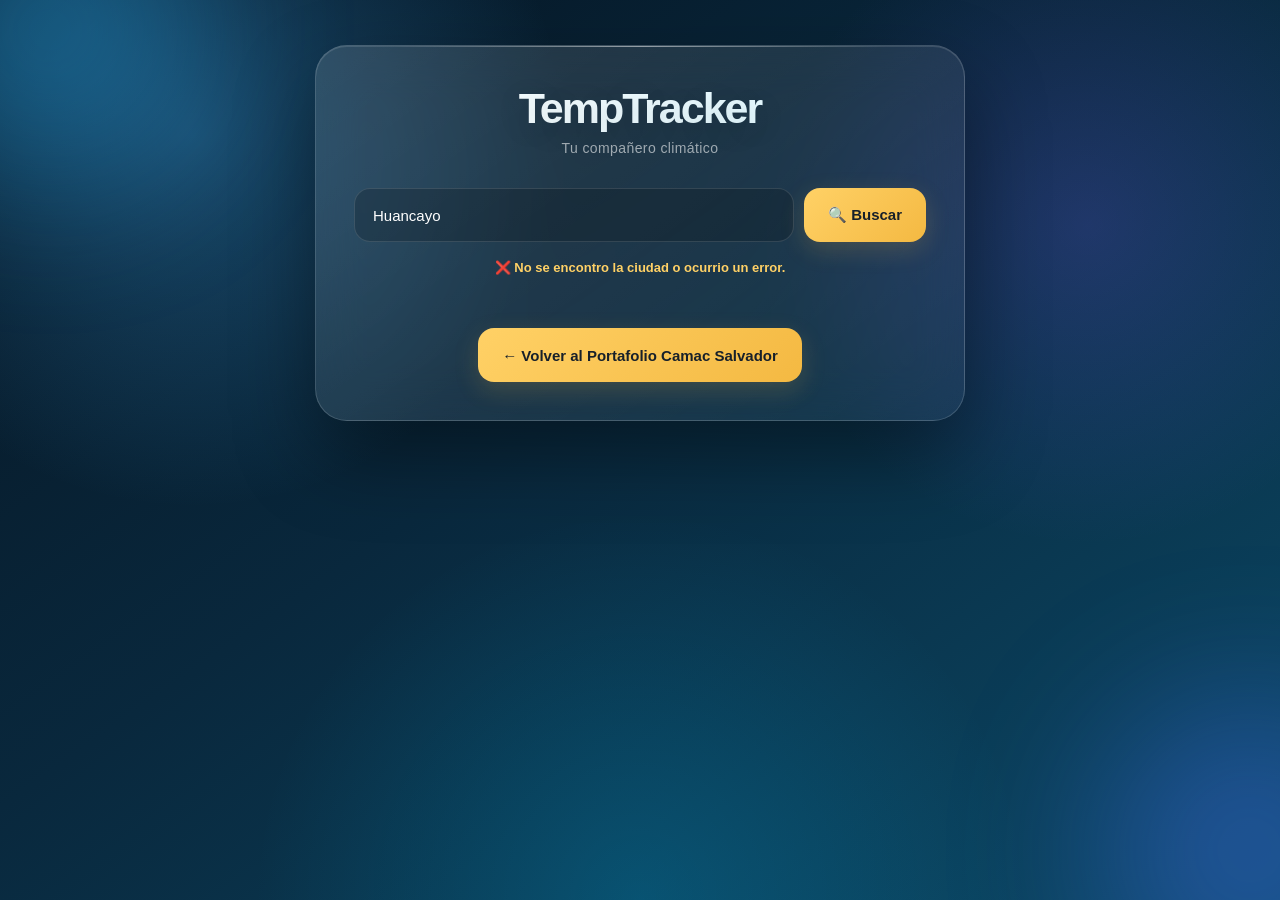
==== index.html @ 7fb2b17f "x" ====
<!DOCTYPE html>
<html lang="es">
<head>
    <meta charset="UTF-8">
    <meta name="viewport" content="width=device-width, initial-scale=1.0">
    <title>TempTracker - Clima</title>
    <link rel="stylesheet" href="estilos.css">
</head>

<body>

    <div class="contenedor">

        <h1>TempTracker</h1>
        <p class="subtitulo">Tu compañero climático</p>

        <div class="buscador">
            <input
                type="text"
                id="input-ciudad"
                placeholder="Escribe una ciudad..."
                autocomplete="off"
            >

            <button id="btn-buscar">
                🔍 Buscar
            </button>
        </div>

        <p id="mensaje" class="mensaje"></p>

        <div class="clima-info" id="clima-info">

            <div class="ubicacion">
                <h2 id="ciudad">Huancayo</h2>
                <p id="pais">Perú</p>
            </div>

            <div class="clima-principal">

                <img
                    id="icono-clima"
                    src=""
                    alt="Icono del clima"
                >

                <div>
                    <p id="temperatura" class="temperatura">--°C</p>
                    <p id="condicion" class="condicion">--</p>
                </div>

            </div>

            <div class="datos-clima">

                <div class="dato">
                    <!-- Corrección: Se quitó la / inicial -->
                    <img src="imagenes/humedad.png" alt="Humedad">
                    <div>
                        <span>Humedad</span>
                        <strong id="humedad">-- %</strong>
                    </div>
                </div>

                <div class="dato">
                    <!-- Corrección: Se quitó la / inicial -->
                    <img src="imagenes/viento.png" alt="Viento">
                    <div>
                        <span>Viento</span>
                        <strong id="viento">-- km/h</strong>
                    </div>
                </div>

                <div class="dato">
                    <!-- Corrección: Se quitó la / inicial -->
                    <span class="emoji-dato"><img src="imagenes/termometro.png" alt="termometro"></span>
                    <div>
                        <span>Sensación</span>
                        <strong id="sensacion">--°C</strong>
                    </div>
                </div>

            </div>

            <p class="actualizacion">
                Última actualización:
                <span id="hora">--</span>
            </p>

        </div>
        
        <br>
        <br>

        <!-- Corrección: Enlace directo a tu portafolio en GitHub Pages -->
        <button onclick="window.location.href='https://60398318-cmd.github.io/Mi_Portafolio.CamacSalvador/'">
            ← Volver al Portafolio Camac Salvador
        </button>

    </div>

    <!-- Corrección: Se agrega la etiqueta del script para activar la API -->
    <script src="codigo.js"></script>
</body>
</html>
---- estilos.css ----
* {
    margin: 0;
    padding: 0;
    box-sizing: border-box;
}

html {
    min-height: 100%;
}

body {
    min-height: 100vh;

    font-family: "Inter", Arial, sans-serif;

    display: flex;
    justify-content: center;
    align-items: flex-start;

    padding: 45px 20px;

    color: #ffffff;

    overflow-x: hidden;

    /* Cielo nocturno */
    background:
        radial-gradient(
            circle at 15% 15%,
            rgba(69, 180, 255, 0.30),
            transparent 28%
        ),
        radial-gradient(
            circle at 85% 25%,
            rgba(122, 92, 255, 0.20),
            transparent 25%
        ),
        radial-gradient(
            circle at 50% 100%,
            rgba(0, 196, 255, 0.18),
            transparent 35%
        ),
        linear-gradient(
            145deg,
            #061421 0%,
            #09283d 45%,
            #0b4966 100%
        );

    background-attachment: fixed;
}


/* =========================================================
   LUCES DECORATIVAS
========================================================= */

body::before,
body::after {
    content: "";

    position: fixed;

    width: 300px;
    height: 300px;

    border-radius: 50%;

    pointer-events: none;

    filter: blur(80px);

    opacity: 0.35;

    z-index: -1;
}

body::before {
    top: -120px;
    left: -100px;

    background: #27b8ff;
}

body::after {
    right: -120px;
    bottom: -100px;

    background: #4b70ff;
}


/* =========================================================
   CONTENEDOR
========================================================= */

.contenedor {
    position: relative;

    width: 100%;
    max-width: 650px;

    padding: 38px;

    background:
        linear-gradient(
            145deg,
            rgba(255, 255, 255, 0.13),
            rgba(255, 255, 255, 0.045)
        );

    border: 1px solid rgba(255, 255, 255, 0.16);

    border-radius: 32px;

    box-shadow:
        0 35px 80px rgba(0, 0, 0, 0.38),
        inset 0 1px 0 rgba(255, 255, 255, 0.12);

    backdrop-filter: blur(25px);
    -webkit-backdrop-filter: blur(25px);

    text-align: center;

    overflow: hidden;

    animation: aparecer 0.7s ease;
}


/* brillo superior */

.contenedor::before {
    content: "";

    position: absolute;

    top: 0;
    left: 12%;

    width: 76%;
    height: 1px;

    background: linear-gradient(
        90deg,
        transparent,
        rgba(255,255,255,0.45),
        transparent
    );
}


/* =========================================================
   TITULO
========================================================= */

h1 {
    position: relative;

    font-size: 43px;

    font-weight: 800;

    letter-spacing: -2px;

    margin-bottom: 7px;

    background: linear-gradient(
        120deg,
        #ffffff,
        #d9f6ff
    );

    -webkit-background-clip: text;
    background-clip: text;

    color: transparent;

    text-shadow:
        0 8px 30px rgba(0, 0, 0, 0.15);
}

.subtitulo {
    margin-bottom: 32px;

    font-size: 14px;

    font-weight: 400;

    letter-spacing: 0.4px;

    color: rgba(255,255,255,0.58);
}


/* =========================================================
   BUSCADOR
========================================================= */

.buscador {
    display: flex;

    width: 100%;

    gap: 10px;

    margin-bottom: 18px;
}

input {
    flex: 1;

    min-width: 0;

    height: 54px;

    padding: 0 18px;

    border: 1px solid rgba(255,255,255,0.12);

    outline: none;

    border-radius: 16px;

    background: rgba(0, 0, 0, 0.18);

    color: #ffffff;

    font-family: inherit;

    font-size: 15px;

    transition:
        0.25s ease;
}

input::placeholder {
    color: rgba(255,255,255,0.42);
}

input:focus {
    border-color: rgba(91, 207, 255, 0.7);

    background: rgba(0, 0, 0, 0.25);

    box-shadow:
        0 0 0 4px rgba(56,189,248,0.10),
        0 8px 25px rgba(0,0,0,0.12);
}


/* =========================================================
   BOTON
========================================================= */

button {
    height: 54px;

    padding: 0 24px;

    border: none;

    border-radius: 16px;

    background:
        linear-gradient(
            135deg,
            #ffd166,
            #f4b942
        );

    color: #17202a;

    font-family: inherit;

    font-size: 15px;

    font-weight: 700;

    cursor: pointer;

    box-shadow:
        0 8px 25px rgba(244,185,66,0.18);

    transition:
        transform 0.25s ease,
        box-shadow 0.25s ease,
        filter 0.25s ease;
}

button:hover {
    transform: translateY(-2px);

    filter: brightness(1.08);

    box-shadow:
        0 13px 30px rgba(244,185,66,0.28);
}

button:active {
    transform: scale(0.97);
}


/* =========================================================
   MENSAJE
========================================================= */

.mensaje {
    min-height: 22px;

    margin-bottom: 10px;

    font-size: 13px;

    font-weight: 600;

    color: #ffd166;
}


/* =========================================================
   TARJETA DEL CLIMA
========================================================= */

.clima-info {
    position: relative;

    margin-top: 12px;

    padding: 32px 25px 25px;

    background:
        linear-gradient(
            145deg,
            rgba(255,255,255,0.105),
            rgba(255,255,255,0.035)
        );

    border: 1px solid rgba(255,255,255,0.10);

    border-radius: 26px;

    box-shadow:
        inset 0 1px 0 rgba(255,255,255,0.07),
        0 15px 35px rgba(0,0,0,0.12);

    overflow: hidden;
}


/* iluminación de la tarjeta */

.clima-info::before {
    content: "";

    position: absolute;

    width: 170px;
    height: 170px;

    top: -90px;
    right: -60px;

    border-radius: 50%;

    background: rgba(255,255,255,0.08);

    filter: blur(20px);

    pointer-events: none;
}


/* =========================================================
   UBICACION
========================================================= */

.ubicacion {
    position: relative;
}

.ubicacion h2 {
    font-size: 30px;

    font-weight: 700;

    letter-spacing: -0.8px;

    margin-bottom: 7px;
}

.ubicacion p {
    font-size: 13px;

    color: rgba(255,255,255,0.52);

    letter-spacing: 0.3px;
}


/* =========================================================
   CLIMA PRINCIPAL
========================================================= */

.clima-principal {
    display: flex;

    justify-content: center;

    align-items: center;

    gap: 25px;

    margin: 30px 0;
}

#icono-clima {
    width: 125px;
    height: 125px;

    object-fit: contain;

    filter:
        drop-shadow(
            0 12px 18px rgba(0,0,0,0.30)
        );

    animation:
        flotando 4s ease-in-out infinite;
}

.temperatura {
    font-size: 66px;

    font-weight: 800;

    line-height: 0.95;

    letter-spacing: -4px;

    color: #ffffff;
}

.condicion {
    margin-top: 11px;

    font-size: 17px;

    font-weight: 500;

    text-transform: capitalize;

    color: rgba(255,255,255,0.70);
}


/* =========================================================
   DATOS DEL CLIMA
========================================================= */

.datos-clima {
    display: grid;

    grid-template-columns:
        repeat(3, 1fr);

    gap: 12px;

    margin-top: 28px;
}

.dato {
    position: relative;

    min-height: 125px;

    padding: 17px 10px;

    display: flex;

    flex-direction: column;

    justify-content: center;

    align-items: center;

    gap: 8px;

    background:
        rgba(255,255,255,0.055);

    border:
        1px solid rgba(255,255,255,0.075);

    border-radius: 19px;

    overflow: hidden;

    transition:
        transform 0.25s ease,
        background 0.25s ease,
        border-color 0.25s ease;
}

.dato::before {
    content: "";

    position: absolute;

    top: 0;
    left: 20%;

    width: 60%;
    height: 1px;

    background:
        linear-gradient(
            90deg,
            transparent,
            rgba(255,255,255,0.18),
            transparent
        );
}

.dato:hover {
    transform: translateY(-4px);

    background:
        rgba(255,255,255,0.085);

    border-color:
        rgba(255,255,255,0.14);
}

.dato img {
    width: 38px;
    height: 38px;

    object-fit: contain;

    opacity: 0.92;
}

.emoji-dato {
    font-size: 30px;

    line-height: 1;
}

.dato span {
    display: block;

    font-size: 11px;

    font-weight: 500;

    letter-spacing: 0.3px;

    color: rgba(255,255,255,0.46);
}

.dato strong {
    display: block;

    margin-top: 2px;

    font-size: 16px;

    font-weight: 600;

    color: #ffffff;
}


/* =========================================================
   ACTUALIZACION
========================================================= */

.actualizacion {
    margin-top: 24px;

    font-size: 11px;

    color: rgba(255,255,255,0.35);

    letter-spacing: 0.2px;
}


/* =========================================================
   ANIMACIONES
========================================================= */

@keyframes aparecer {

    from {
        opacity: 0;

        transform:
            translateY(25px)
            scale(0.97);
    }

    to {
        opacity: 1;

        transform:
            translateY(0)
            scale(1);
    }
}

@keyframes flotando {

    0%,
    100% {
        transform: translateY(0);
    }

    50% {
        transform: translateY(-6px);
    }
}


/* =========================================================
   TABLET
========================================================= */

@media (max-width: 700px) {

    body {
        padding: 25px 15px;
    }

    .contenedor {
        padding: 32px 22px;
    }

    h1 {
        font-size: 37px;
    }
}


/* =========================================================
   CELULAR
========================================================= */

@media (max-width: 600px) {

    body {
        padding: 10px;
    }

    .contenedor {
        width: 100%;

        margin: 10px 0;

        padding: 27px 15px;

        border-radius: 25px;
    }

    h1 {
        font-size: 31px;

        letter-spacing: -1.3px;
    }

    .subtitulo {
        font-size: 13px;

        margin-bottom: 25px;
    }

    .buscador {
        flex-direction: column;

        gap: 9px;
    }

    input,
    button {
        width: 100%;
    }

    .clima-info {
        padding: 27px 13px 18px;

        border-radius: 22px;
    }

    .ubicacion h2 {
        font-size: 26px;
    }

    .clima-principal {
        flex-direction: column;

        gap: 10px;

        margin: 27px 0;
    }

    #icono-clima {
        width: 105px;
        height: 105px;
    }

    .temperatura {
        font-size: 54px;

        letter-spacing: -3px;
    }

    .condicion {
        font-size: 16px;
    }

    .datos-clima {
        grid-template-columns: 1fr;

        gap: 9px;
    }

    .dato {
        min-height: 78px;

        flex-direction: row;

        justify-content: flex-start;

        padding: 12px 18px;

        text-align: left;
    }

    .dato strong {
        margin-left: auto;
    }
}


/* =========================================================
   CELULAR PEQUENO
========================================================= */

@media (max-width: 380px) {

    .contenedor {
        padding: 23px 12px;
    }

    h1 {
        font-size: 28px;
    }

    .temperatura {
        font-size: 48px;
    }

    .clima-info {
        padding-left: 10px;
        padding-right: 10px;
    }
}


/* =========================================================
   REDUCIR ANIMACIONES SI EL USUARIO LO PREFIERE
========================================================= */

@media (prefers-reduced-motion: reduce) {

    *,
    *::before,
    *::after {
        animation: none !important;

        transition: none !important;
    }
}
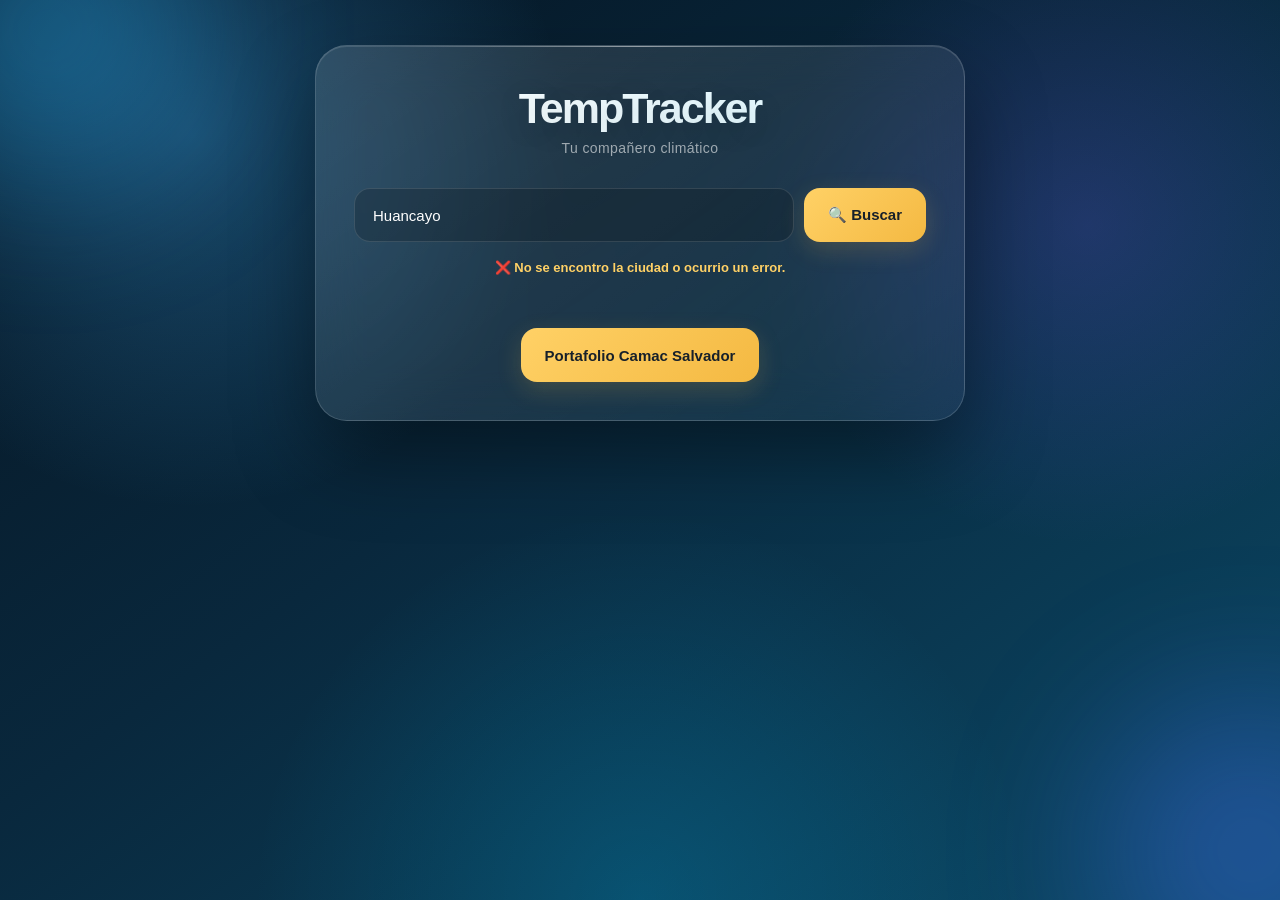
==== commit c2c3cd1b: "Update index.html" ====
--- a/index.html
+++ b/index.html
@@ -94,7 +94,7 @@
 
         <!-- Corrección: Enlace directo a tu portafolio en GitHub Pages -->
         <button onclick="window.location.href='https://60398318-cmd.github.io/Mi_Portafolio.CamacSalvador/'">
-            ← Volver al Portafolio Camac Salvador
+                   Portafolio Camac Salvador
         </button>
 
     </div>
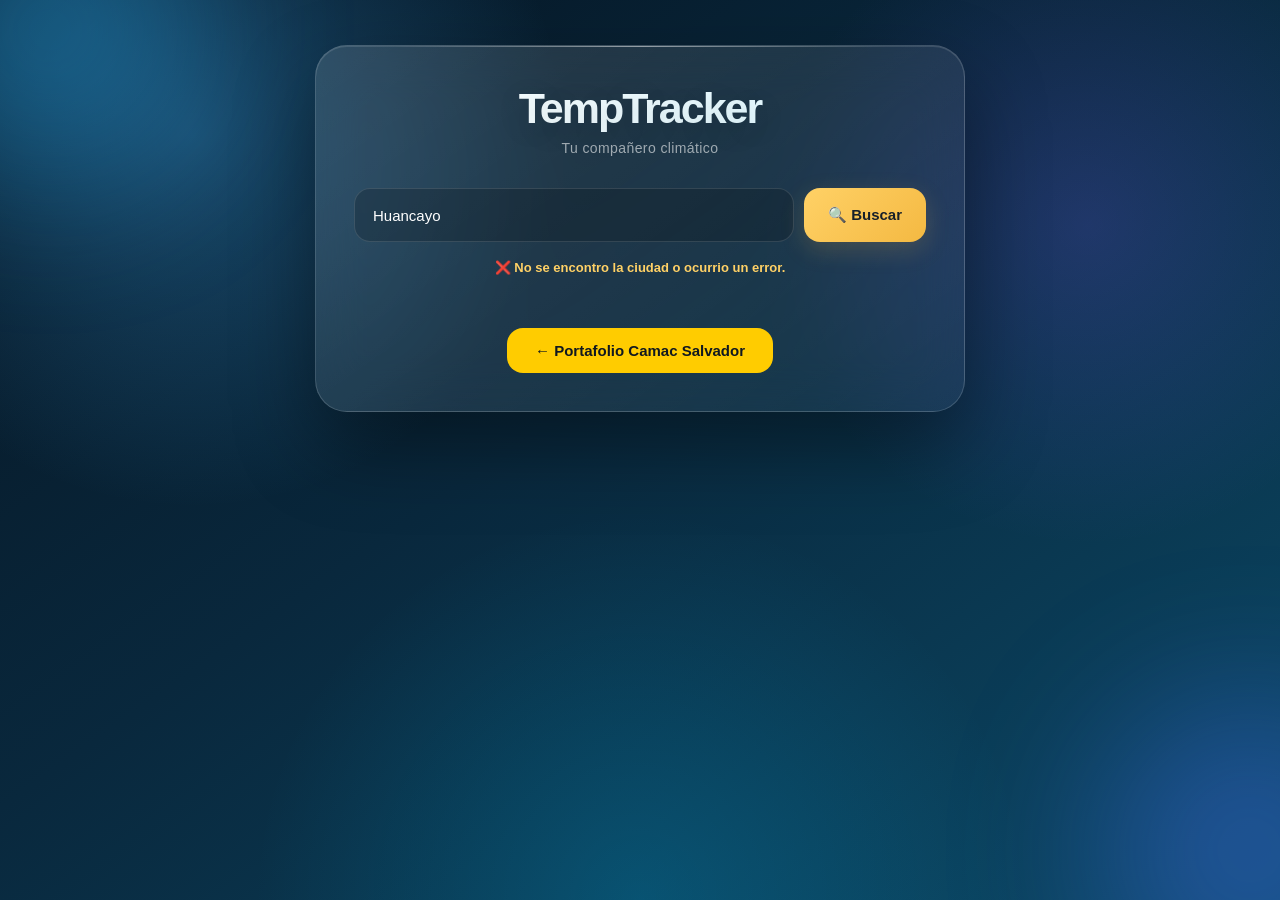
==== commit 9d4c23cd: "f" ====
--- a/index.html
+++ b/index.html
@@ -93,9 +93,9 @@
         <br>
 
         <!-- Corrección: Enlace directo a tu portafolio en GitHub Pages -->
-        <button onclick="window.location.href='https://60398318-cmd.github.io/Mi_Portafolio.CamacSalvador/'">
-                   Portafolio Camac Salvador
-        </button>
+        <a href="https://60398318-cmd.github.io/Mi_Portafolio.CamacSalvador/" class="btn-portafolio">
+    ← Portafolio Camac Salvador
+</a>
 
     </div>
 
--- a/estilos.css
+++ b/estilos.css
@@ -782,4 +782,24 @@
 
         transition: none !important;
     }
+}
+/* =========================================================
+   BOTON VOLVER AL PORTAFOLIO
+========================================================= */
+
+.btn-portafolio {
+    display: inline-block;
+    padding: 14px 28px;
+    background: #ffcc00;
+    color: #101820;
+    text-decoration: none;
+    font-weight: bold;
+    border-radius: 16px;
+    font-size: 15px;
+    transition: transform 0.2s ease, background-color 0.2s ease;
+}
+
+.btn-portafolio:hover {
+    background: #e6b800;
+    transform: translateY(-2px);
 }
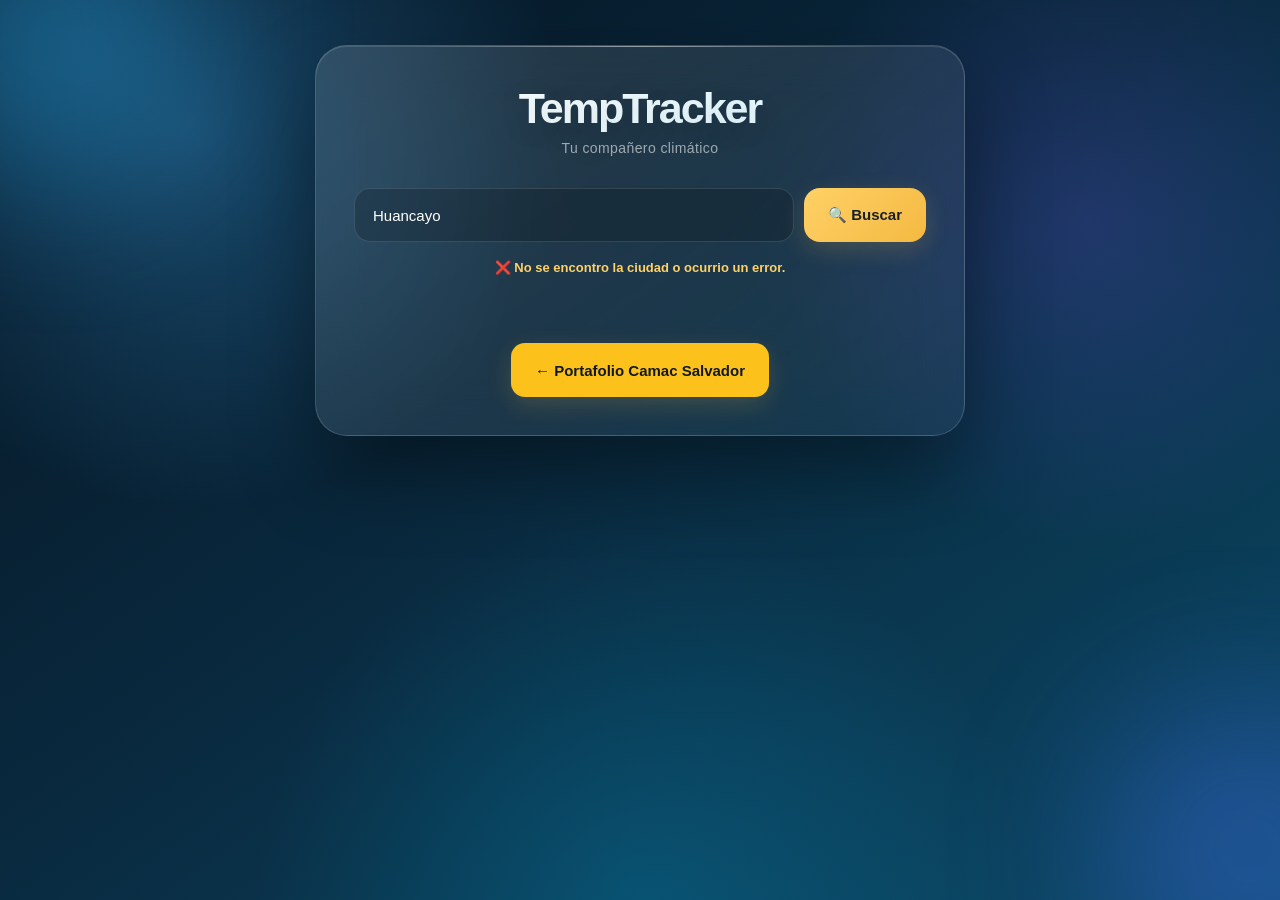
==== commit 0ebcc438: "ew" ====
--- a/index.html
+++ b/index.html
@@ -93,9 +93,9 @@
         <br>
 
         <!-- Corrección: Enlace directo a tu portafolio en GitHub Pages -->
-        <a href="https://60398318-cmd.github.io/Mi_Portafolio.CamacSalvador/" class="btn-portafolio">
+ <button class="btn-volver" onclick="window.location.href='https://60398318-cmd.github.io/Mi_Portafolio.CamacSalvador/'">
     ← Portafolio Camac Salvador
-</a>
+</button>
 
     </div>
 
--- a/estilos.css
+++ b/estilos.css
@@ -802,4 +802,21 @@
 .btn-portafolio:hover {
     background: #e6b800;
     transform: translateY(-2px);
+}
+.btn-volver {
+    margin-top: 15px;
+    padding: 12px 24px;
+    background: #fcc21b;
+    color: #101820;
+    border: none;
+    border-radius: 14px;
+    font-size: 15px;
+    font-weight: bold;
+    cursor: pointer;
+    transition: transform 0.2s ease, background 0.2s ease;
+}
+
+.btn-volver:hover {
+    background: #e5b018;
+    transform: translateY(-2px);
 }
